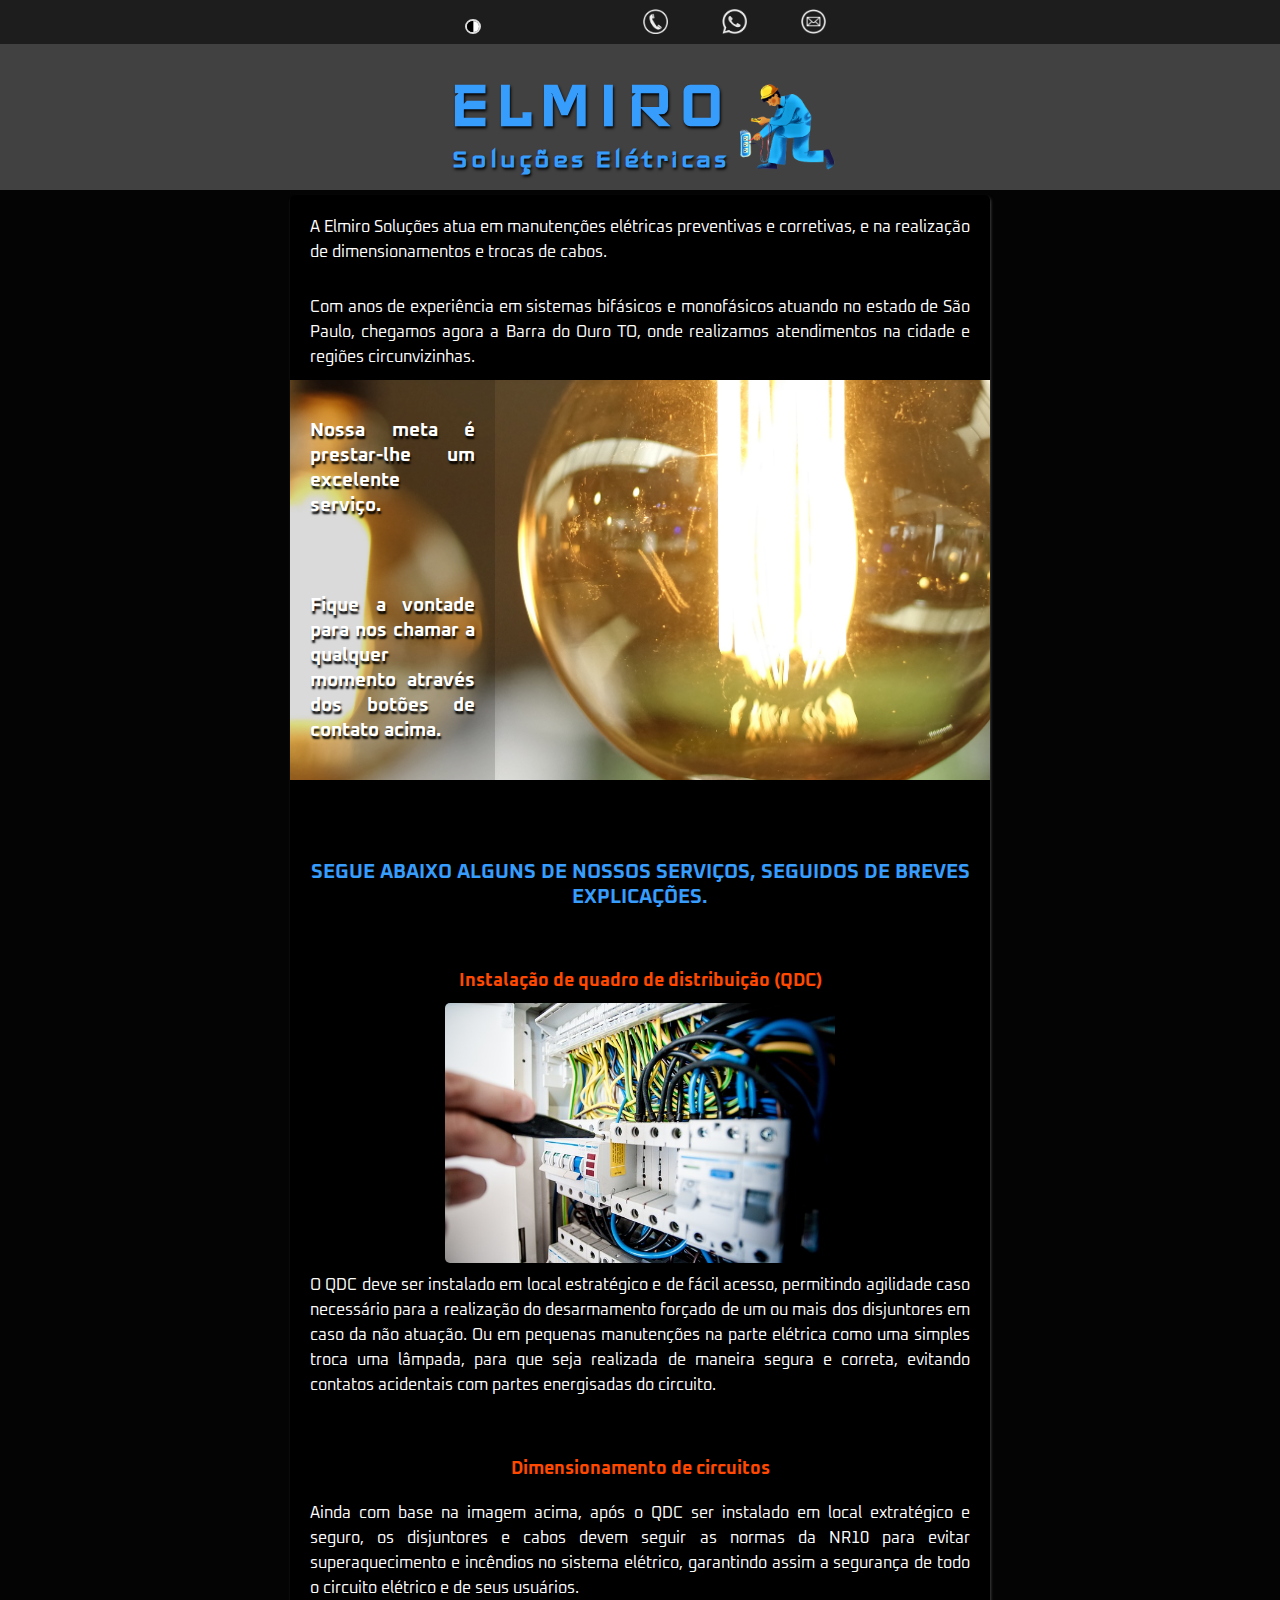
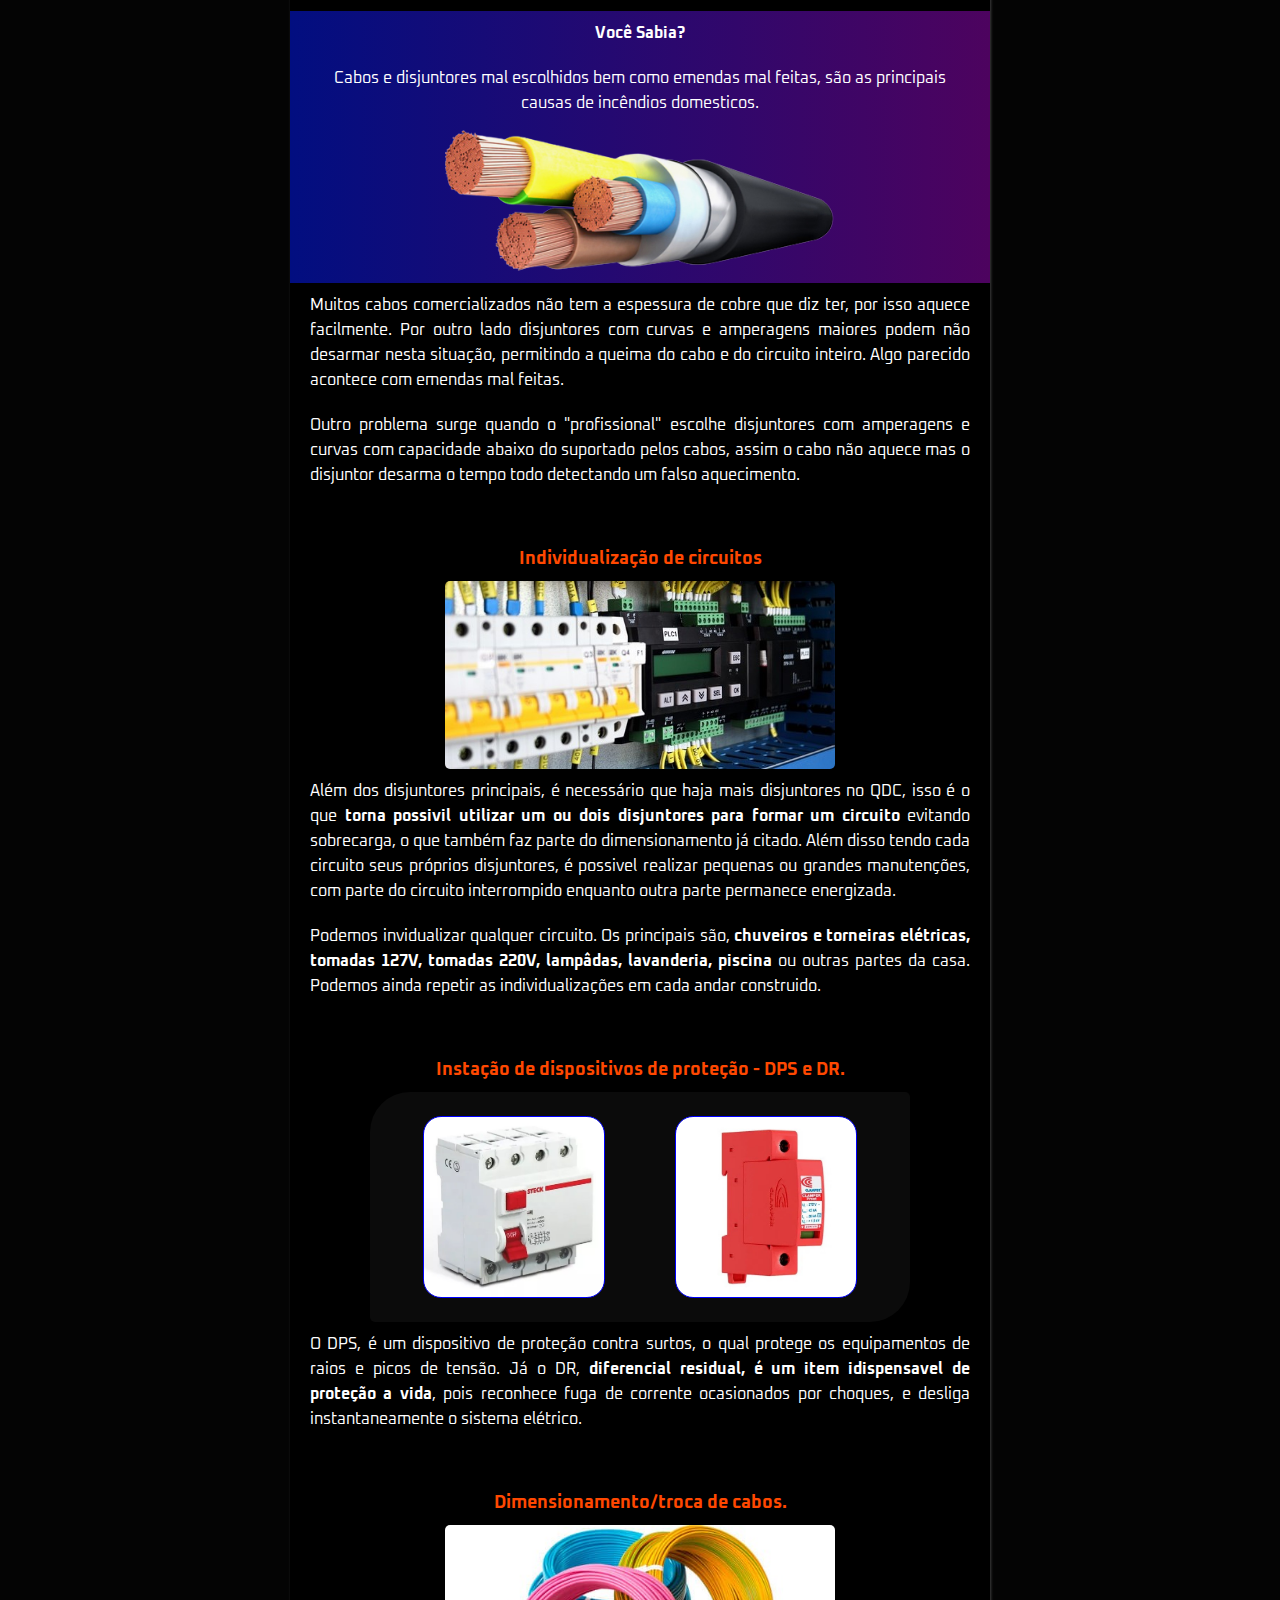
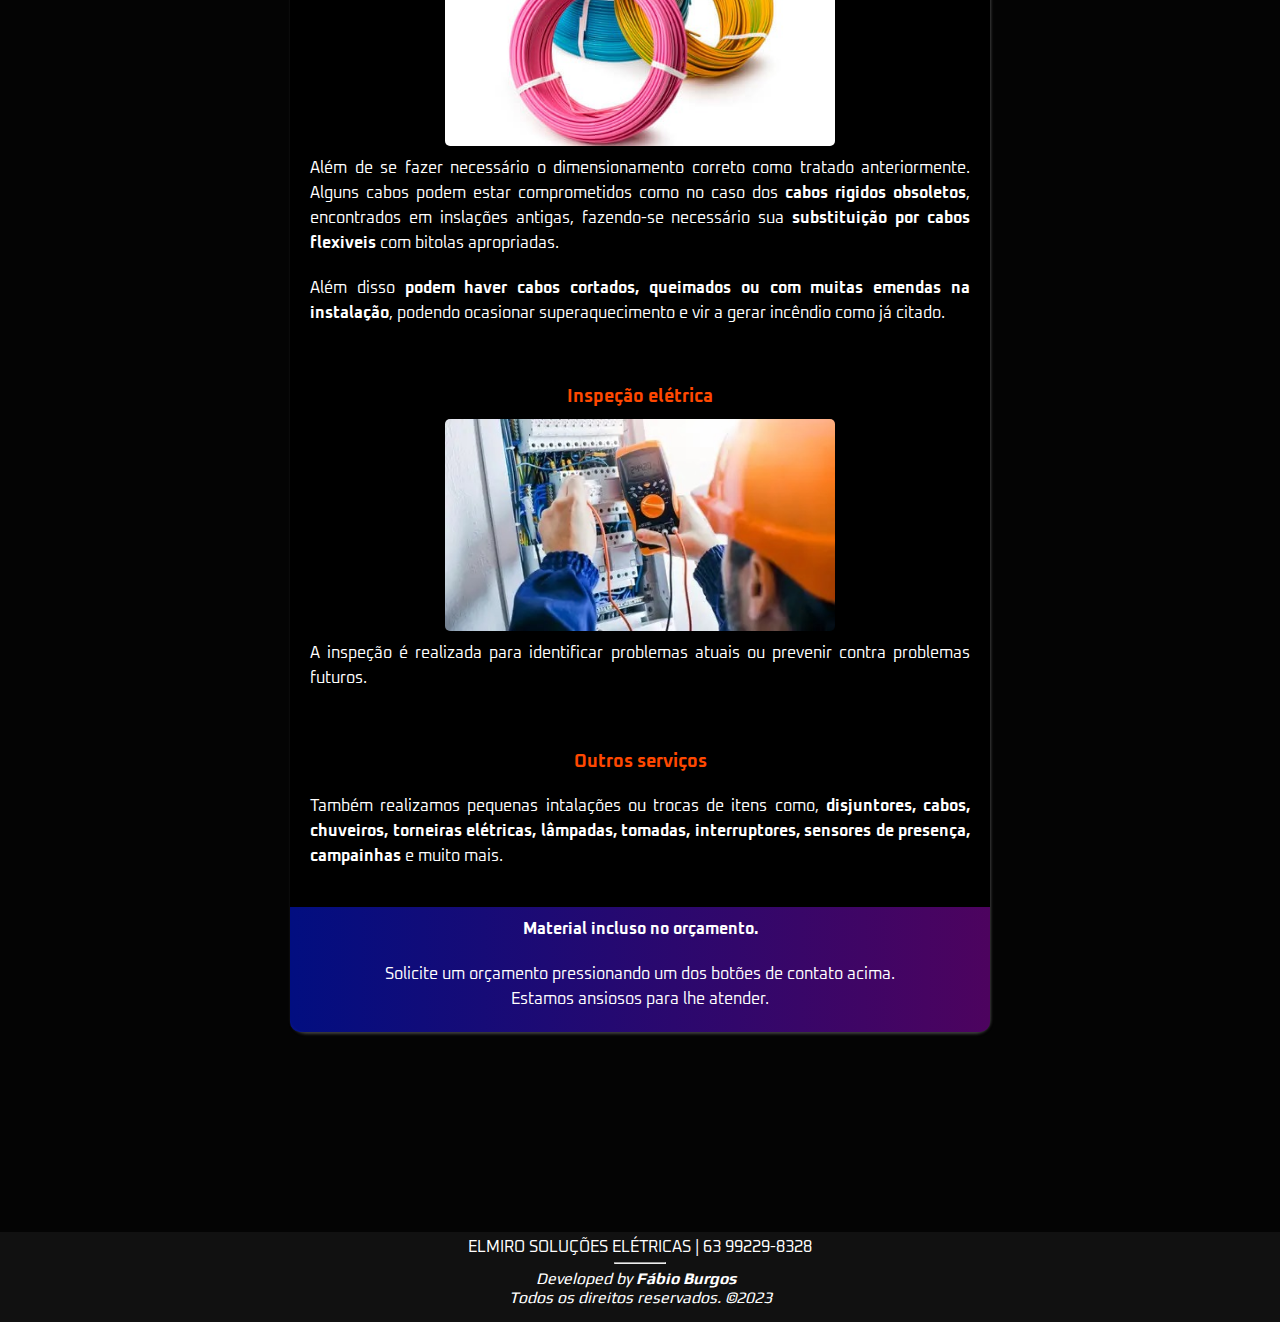
==== tema-dark/index.html @ 52d58f78 "tema dark adicionado" ====
<!DOCTYPE html>
<html lang="Pt-br">
<head>
    <meta charset="UTF-8">
    <meta http-equiv="X-UA-Compatible" content="IE=edge">
    <meta name="viewport" content="width=device-width, initial-scale=1.0">
    <title>Elmiro Soluções Elétricas</title>
    <link rel="stylesheet" href="style.css">
    <link rel="shortcut icon" href="imagens/favecon.ico" type="image/x-icon">
</head>
<body>
    <nav>
        <a id="botao-tema" href="../index.html"><img src="imagens/botao-tema.png" alt="tema claro"></a> &nbsp

        <a id="telefone" href="tel:63992298328"><img src="imagens/telefone.png" alt="telefone"></a>

        <a id="whatsapp"
        href="#"><img src="imagens/whatsapp.png" alt="whatsapp"></a>

        <a id="email" href="mailto: elmirosolucoeseletricas@gmail.com" target="_blank"><img src="imagens/email.png" alt="email" ></a>
       
    </nav>

    <header>
        <div id="container">            
            <div id="box-nome">
                <h1 id="nome">ELMIRO</h1>
                <h1>Soluções Elétricas</h1>
            </div>
            <div id="box-logo"></div>
        </div>

    </header>

    <main>
       <section>
       
        <p id="inicio">A Elmiro Soluções atua em manutenções elétricas preventivas e corretivas, e na realização de dimensionamentos e trocas de cabos.  </p>

        <p> Com anos de experiência em sistemas bifásicos e monofásicos atuando no estado de São Paulo, chegamos agora a Barra do Ouro TO, onde realizamos atendimentos na cidade e regiões circunvizinhas.</p>
       </section>

        <section id="fundo-lampadas">
            <p>Nossa meta é prestar-lhe um excelente serviço.             
            </p>

           <p> Fique a vontade para nos chamar a qualquer momento através dos botões de contato acima.</p>
        </section>

        <section id="servicos">
            <h2>SEGUE ABAIXO ALGUNS DE NOSSOS SERVIÇOS, SEGUIDOS DE BREVES EXPLICAÇÕES.</h2>
    

            <h3>Instalação de quadro de distribuição &#40;QDC&#41;</h3>

            <img src="imagens/quadro-eletrico.jpg" alt="Quadro de distribuição">
            <p>O QDC deve ser instalado em local estratégico e de fácil acesso, permitindo agilidade caso necessário para a realização do desarmamento forçado de um ou mais dos disjuntores em caso da não atuação. Ou em pequenas manutenções na parte elétrica como uma simples troca uma lâmpada, para que seja realizada de maneira segura e correta, evitando contatos acidentais com partes energisadas do circuito. </p>

            <h3>Dimensionamento de circuitos</h3>
            <p>Ainda com base na imagem acima, após o QDC ser instalado em local extratégico e seguro, os disjuntores e cabos devem seguir as normas da NR10 para evitar superaquecimento e incêndios no sistema elétrico, garantindo assim a segurança de todo o circuito elétrico e de seus usuários.</p>
            
            <aside class="curiosidade">
                
                <p><strong>Você Sabia?</strong></p>
                <p>Cabos e disjuntores mal escolhidos bem como emendas mal feitas, são as principais causas de incêndios domesticos.</p>

                <img src="imagens/cabos.png" alt="cabo elétrico">
               
            </aside>
                <p>Muitos cabos comercializados não tem a espessura de cobre que diz ter, por isso aquece facilmente. Por outro lado disjuntores com curvas e amperagens maiores podem não desarmar nesta situação, permitindo a queima do cabo e do circuito inteiro. Algo parecido acontece com emendas mal feitas.</p>
                <p>Outro problema surge quando o "profissional" escolhe disjuntores com amperagens e curvas com capacidade abaixo do suportado pelos cabos, assim o cabo não aquece mas o disjuntor desarma o tempo todo detectando um falso aquecimento.</p>

             <h3>Individualização de circuitos</h3>
            <img src="imagens/varios-disjuntores.jpg" alt="">
  
             <p>Além dos disjuntores principais, é necessário que haja mais disjuntores no QDC, isso é o que <strong>torna possivil utilizar um ou dois disjuntores para formar um circuito</strong> evitando sobrecarga, o que também faz parte do dimensionamento já citado. Além disso tendo cada circuito seus próprios disjuntores, é possivel realizar pequenas ou grandes manutenções, com parte do circuito interrompido enquanto outra parte permanece energizada. </p>

            <p>Podemos invidualizar qualquer circuito. Os principais são, <strong>chuveiros e torneiras elétricas, tomadas 127V, tomadas 220V, lampâdas, lavanderia, piscina</strong> ou outras partes da casa. Podemos ainda repetir as individualizações em cada andar construido.  </p>


             <h3>Instação de dispositivos de proteção - DPS e DR.</h3>
    
             <div id="dispositivos">       
               <div id="idr"></div>  &nbsp;
                 <div id="dps"></div>
             </div>

            <p>O DPS, é um dispositivo de proteção contra surtos, o qual protege os equipamentos de raios e picos de tensão. Já o DR, <strong>diferencial residual, é um item idispensavel de proteção a vida</strong>, pois reconhece fuga de corrente ocasionados por choques, e desliga instantaneamente o sistema elétrico. </p>

             <h3>Dimensionamento/troca de cabos.</h3>
             <img src="imagens/troca-de-cabos.jpg" alt="cabos elétricos">
             <p>Além de se fazer necessário o dimensionamento correto como tratado anteriormente. Alguns cabos podem estar comprometidos como no caso dos <strong>cabos rigidos obsoletos</strong>, encontrados em inslações antigas, fazendo-se necessário sua <strong>substituição por cabos flexiveis</strong> com bitolas apropriadas.</p>
             <p>Além disso <strong>podem haver cabos cortados, queimados ou com muitas emendas na instalação</strong>, podendo ocasionar superaquecimento e vir a gerar incêndio como já citado.</p>

            <h3>Inspeção elétrica</h3>
              <img src="imagens/inspecao.jpg" alt="multimetro">
                <p>A inspeção é realizada para identificar problemas atuais ou prevenir contra problemas futuros.</p>

             <h3>Outros serviços </h3>
             <p>Também realizamos pequenas intalações ou trocas de itens como, <strong>disjuntores, cabos, chuveiros, torneiras elétricas, lâmpadas, tomadas, interruptores, sensores de presença, campainhas</strong> e muito mais. 
                 </p>
    
                </section>

                <br>

                <aside id="material" class="curiosidade">
                    <p><strong>Material incluso no orçamento.</strong></p>
                    <p>Solicite um orçamento pressionando um dos botões de contato acima. <br>
                    Estamos ansiosos para lhe atender.</p>
                </aside>
    
        </section>              

    </main>

    <footer>
        <p >ELMIRO SOLUÇÕES ELÉTRICAS | 63 99229-8328</p>
        <hr>
        <p id="desenvolvedor"><i>Developed by
            <strong><a href="https://github.com/devburgos" target="_blank">Fábio Burgos</a></strong> &#160; <br> Todos os direitos reservados. &#169;2023</i>
        </p>

    </footer>
    
</body>
</html>
---- tema-dark/style.css ----
@charset "UTF-8";


@import url('https://fonts.googleapis.com/css2?family=Bruno+Ace&display=swap');

@import url('https://fonts.googleapis.com/css2?family=Iceland&display=swap');

@import url('https://fonts.googleapis.com/css2?family=Oxanium:wght@200;400;800&display=swap');

@import url('https://fonts.googleapis.com/css2?family=Play&display=swap');





*{
    margin: 0px;
    padding: 0px;
}


:root {
    --fonte-01:'Bruno Ace', cursive;
    --fonte-02:'Iceland', cursive;
    --fonte-04: 'Oxanium', cursive;
    --fonte-05:'Play', sans-serif;
    --cor-00:white;
    --cor-01: rgb(10, 4, 90);
    --cor-02:rgb(55, 157, 253);
    --cor-03:rgb(255, 72, 0);
    --cor-04:rgba(216, 216, 216, 0.363);

}

html, body{
    margin: 0px;
    padding: 0px;
    height: 100%;
    width: 100vw;
}

body{
    background-color:rgba(0, 0, 0, 0.986);

}


nav{
    position: fixed;
    width: 100vw;
    height: 25px;
    background-color: rgb(29, 29, 29);
    margin: -1px auto 0px auto;
    padding: 10px 5px 10px 5px;
    text-align: center;
    letter-spacing: 50px;

}


nav a#botao-tema img{
    border-radius: 50%;
    width: 12px;
    border: 2px solid rgba(255, 255, 255, 0.842);
    
}


nav a img {
    width: 25px;
}



header {
    background-color:rgb(66, 65, 65);
    width: 100vw;
    height: 190px;
    padding: 0px;
    margin: 0px auto;
    text-align: center;
    text-shadow: 1px 2px 3px rgb(0, 0, 0);

}

header div#container {
    display: inline-flex; 
    content: center;
    margin: 30px auto;
}

header div#box-logo {
    width: 100px;
    background:url('imagens/logo.png') center center no-repeat;
    background-size: 100px;
    margin-top: 16px;
  }


  header div#box-nome{   
    padding: 5px;
    margin: 30px auto;
    font-family: var(--fonte-02);
    font-size: 16px;  
    letter-spacing: 3px;
    color: var(--cor-02);
}


h1#nome {
    font-size: 80px;
    letter-spacing: 6.5px;
}



img{
    width: 25px;
}

main {
    background-color:black;
    max-width: 700px;
    max-height: 6500px;
    margin: 5px auto 200px auto;
    box-shadow: 1px 2px 3px rgba(83, 83, 83, 0.753);
    border-radius: 5px 5px 15px 15px; 
   
}

main p{
    font-family: var(--fonte-04);
    font-size: 16px;
    text-align: justify;
    line-height: 25px;
    padding: 10px 20px 10px 20px;
    color: var(--cor-00);
}

main p#inicio {
    padding: 20px;
}

section#fundo-lampadas {
    max-width:700px; 
    height: 400px;
    margin: auto;  

    background: url('imagens/fundo-lambadas-acesas.jpg' )center center;
    background-size: cover;
    background-attachment: fixed;
}

section#fundo-lampadas p{
    background-color: rgba(0, 0, 0, 0.144);
    width: 165px;    
    color:var(--cor-00);
    font-size: 19px;
    font-weight: bold;
    text-shadow: 1px 3px 2px black;
    padding: 38px 20px 37px 20px;
}


section#servicos h2 {
    font-family: var(--fonte-04);
    font-size: 20px;
    margin: 80px 20px 60px 20px;
    color: var(--cor-02);
    text-align: center;

}

section#servicos h3 {
    font-family: var(--fonte-04);
    font-size: 18px;
    margin:50px 20px 10px 20px;
    color: var(--cor-03);
    text-align: center;


}

section#servicos img {
width: 390px;
margin: auto;
display: block;
border-radius: 5px;
}

aside.curiosidade{
    background-image: linear-gradient(to left, rgb(77, 3, 95),rgba(2, 16, 146, 0.877));
    color: var(--cor-00);
    padding-bottom: 10px;
}

aside.curiosidade p{
    text-align: center;

}

div#dispositivos{
    display: flex;
    content: justify;
    max-width: 500px;
    height: 190px;
    margin: auto;
    background-color: rgba(112, 112, 112, 0.103);
    padding: 20px;
    border-radius: 40px 5px 40px 5px;
}

div#idr{
    background: url('imagens/idr.jpg') center center no-repeat;
    background-size: contain;
    width: 180px;
    height: 180px;
    border-radius: 10%;
    margin: auto;
    border: 1px solid blue;

}

div#dps{
    background: url('imagens/dps.jpg') center center no-repeat;
    background-size: contain;
    width: 180px;
    height: 180px;
    border-radius: 10%;
    margin: auto;
    border: 1px solid blue;

}

aside#material{
    margin-top: 10px;
    border-radius: 0px 0px 10px 10px;
}



footer{
    height: 80px;
    bottom: 0;   
    background-color: rgba(20, 20, 20, 0.836);
    margin: auto;

    font-family: var(--fonte-04);
    color: var(--cor-00);
    font-size: 16px;
    text-align: center;
    padding: 5px;
}

hr{
    width: 50px;
    margin: 5px auto;
}

footer p#desenvolvedor {
    color: var(--cor-00);
    font-family:var(--fonte-05);
   

}

footer p#desenvolvedor a {
    text-decoration: none;
    color: var(--cor-00);
}
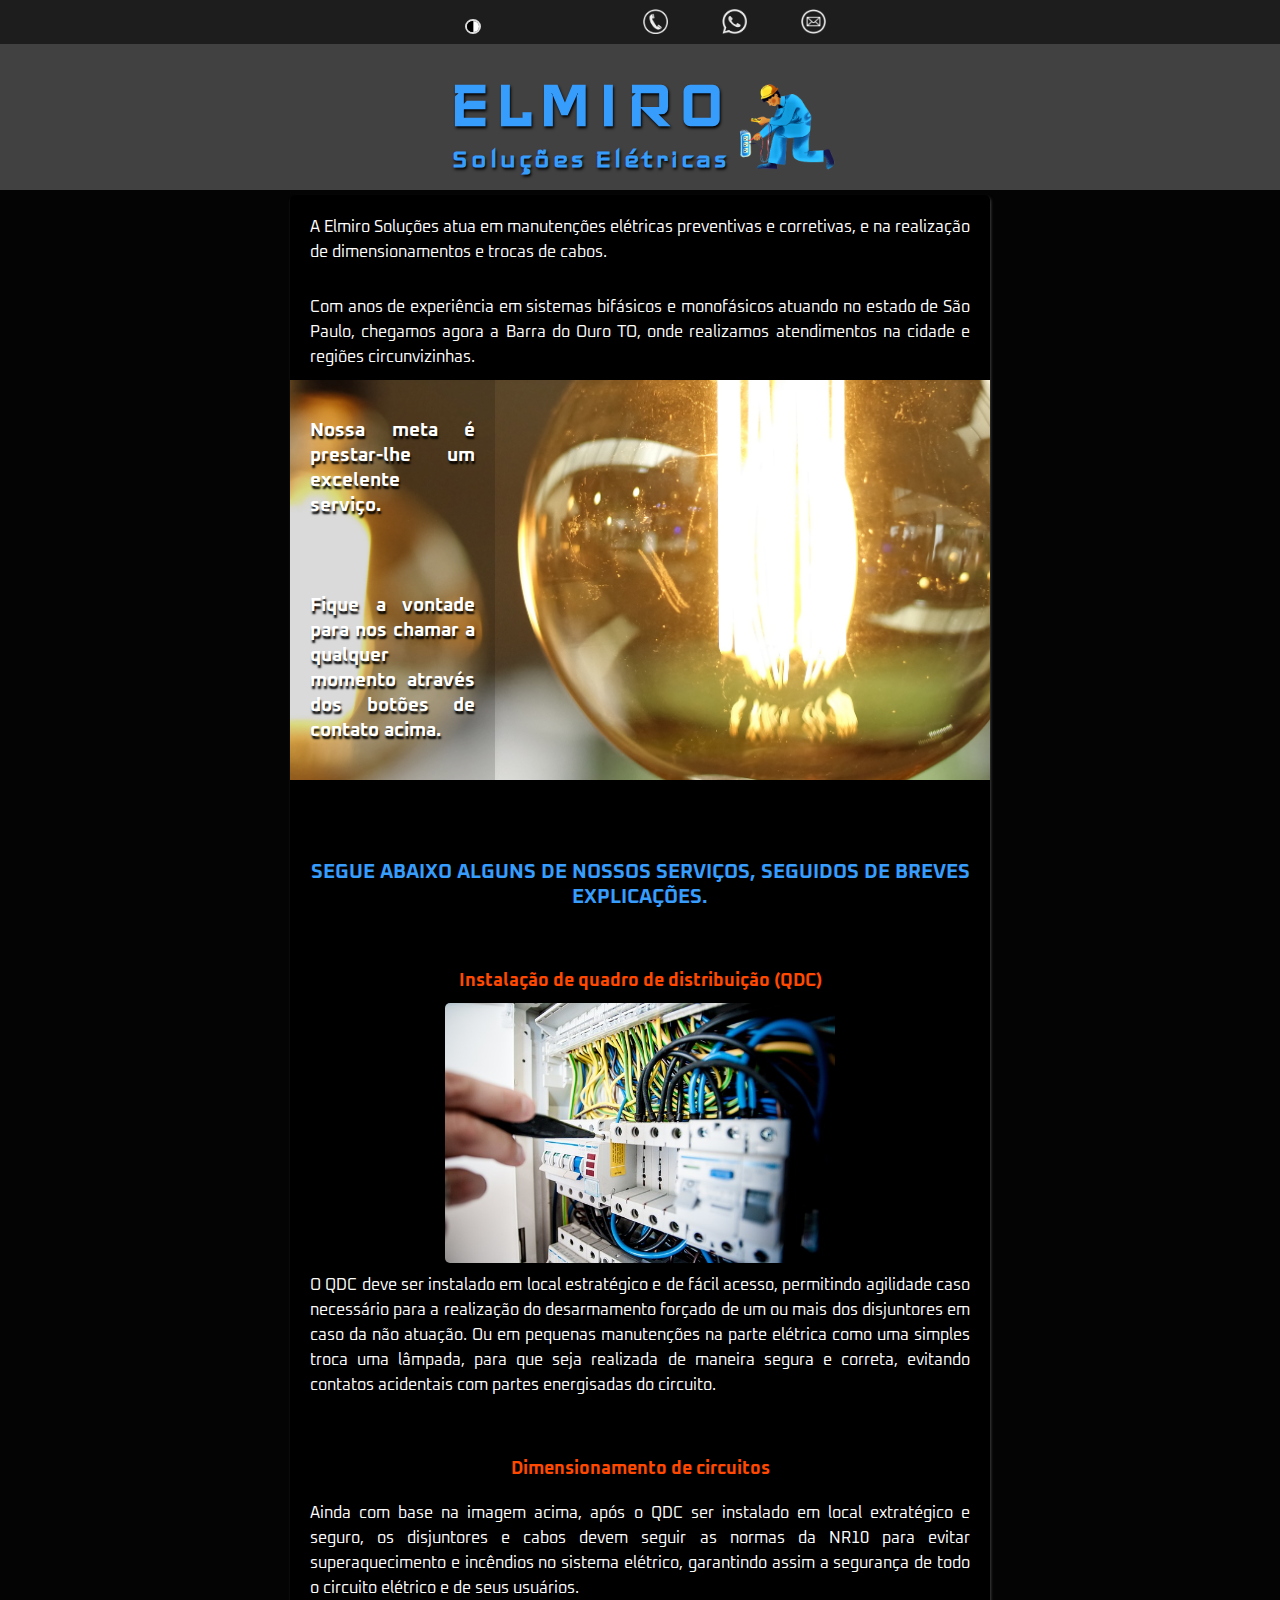
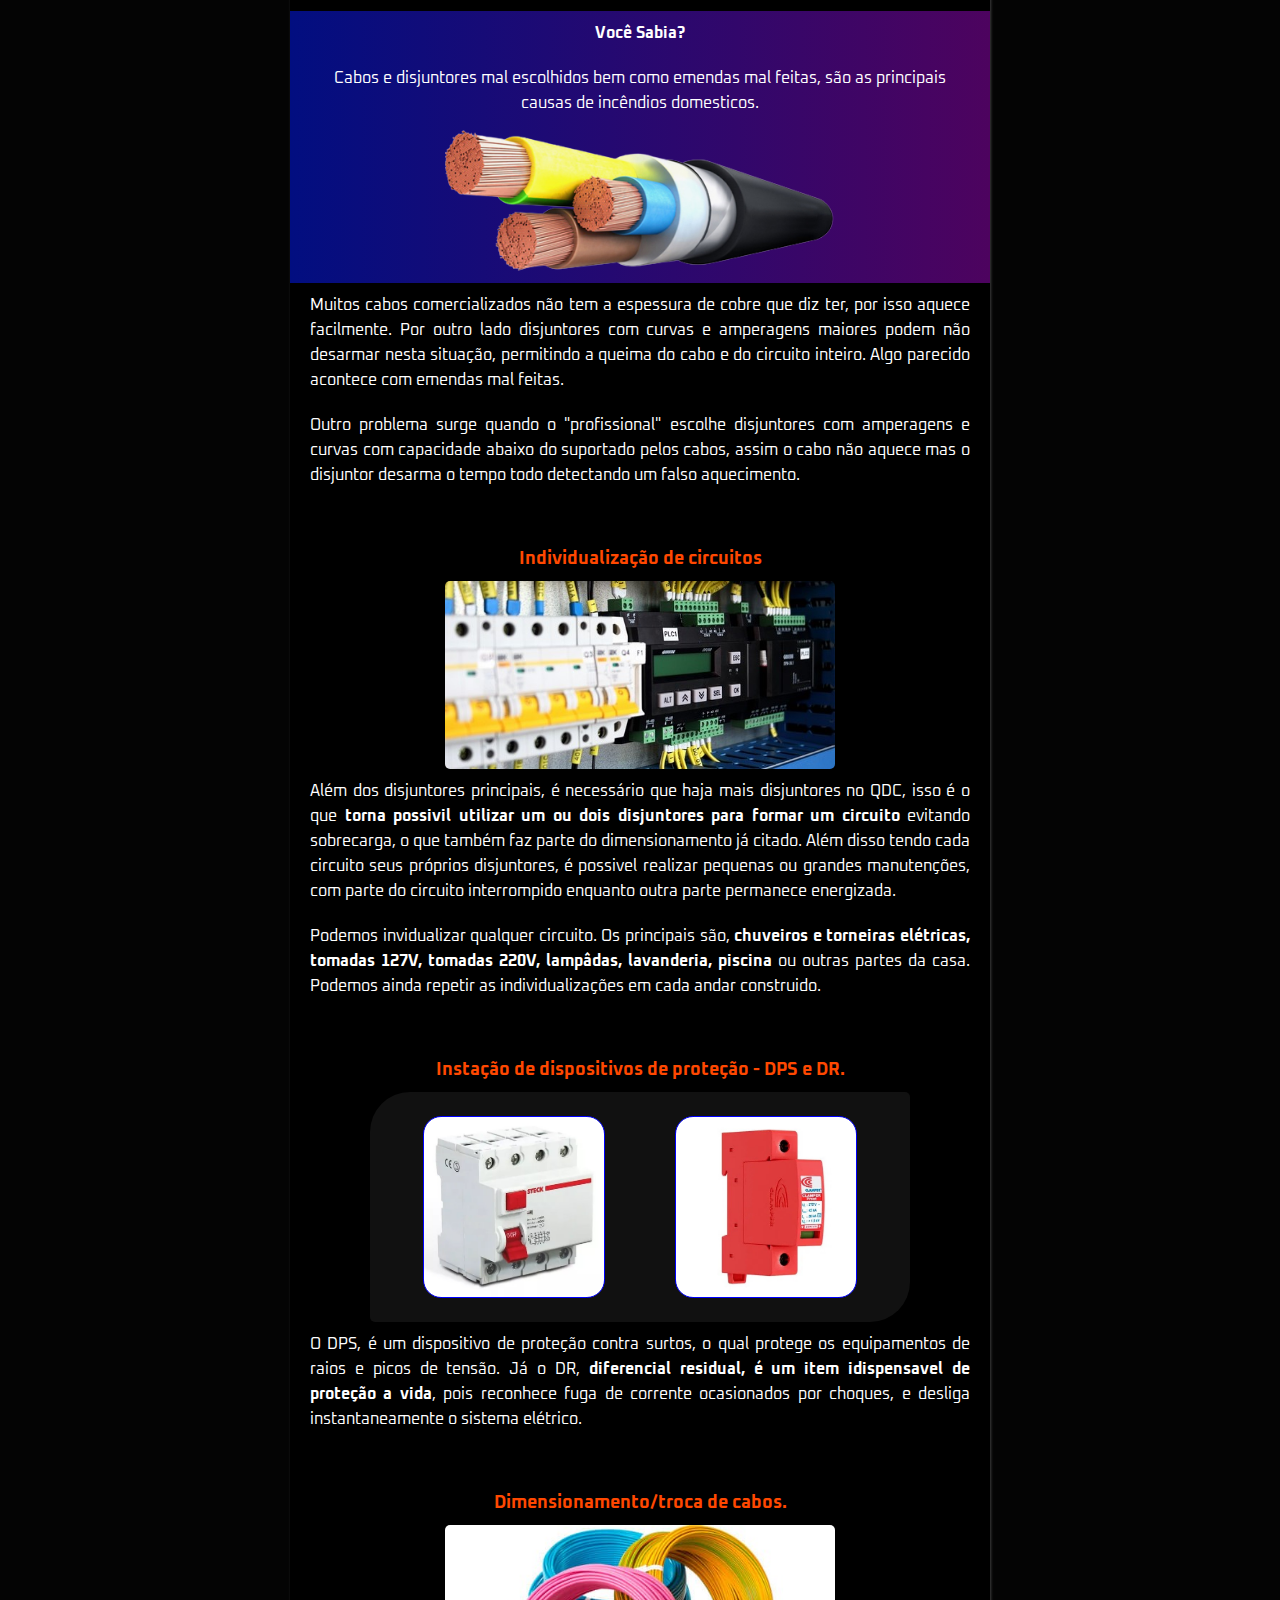
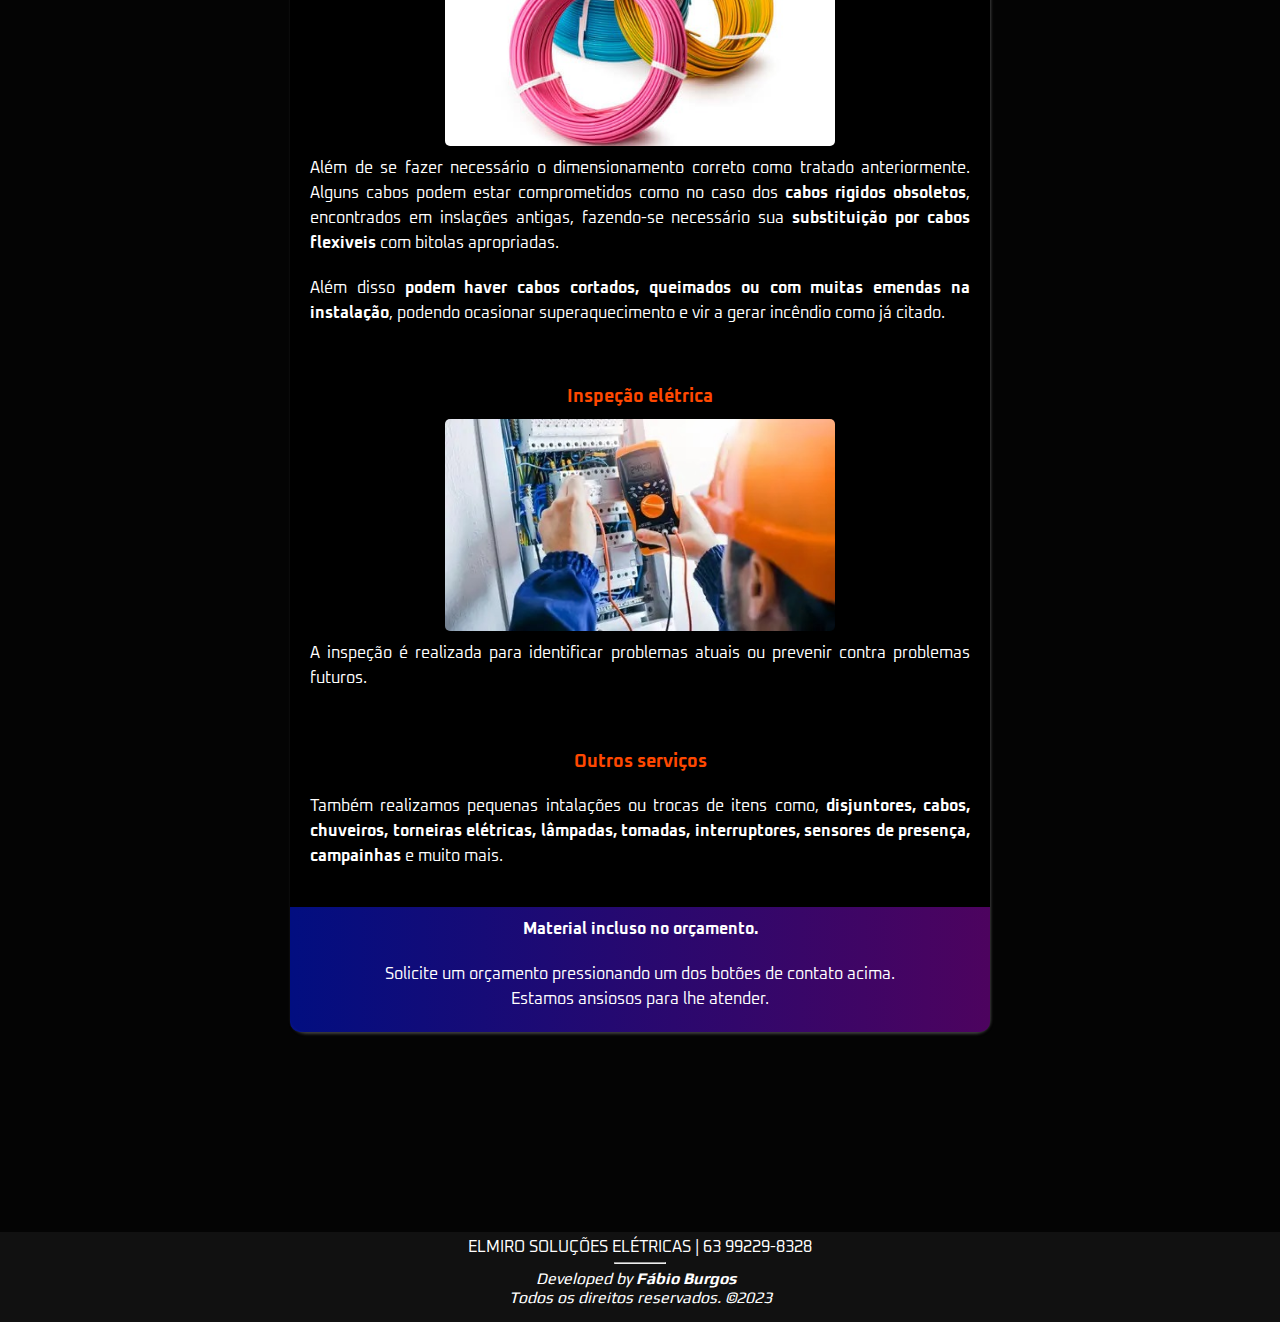
==== commit 89cc8993: "adicionando links" ====
--- a/tema-dark/index.html
+++ b/tema-dark/index.html
@@ -12,10 +12,10 @@
     <nav>
         <a id="botao-tema" href="../index.html"><img src="imagens/botao-tema.png" alt="tema claro"></a> &nbsp
 
-        <a id="telefone" href="tel:63992298328"><img src="imagens/telefone.png" alt="telefone"></a>
+        <a id="telefone" href="tel:63992298328" target="_blank"><img src="imagens/telefone.png" alt="telefone"></a>
 
         <a id="whatsapp"
-        href="#"><img src="imagens/whatsapp.png" alt="whatsapp"></a>
+        href="https://wa.me/qr/KACLJBRUQQUOG1" target="_blank"><img src="imagens/whatsapp.png" alt="whatsapp"></a>
 
         <a id="email" href="mailto: elmirosolucoeseletricas@gmail.com" target="_blank"><img src="imagens/email.png" alt="email" ></a>
        
@@ -115,7 +115,7 @@
     </main>
 
     <footer>
-        <p >ELMIRO SOLUÇÕES ELÉTRICAS | 63 99229-8328</p>
+        <p >ELMIRO SOLUÇÕES ELÉTRICAS | <a href="tel:63992298328" target="_blank">63 99229-8328</a></p>
         <hr>
         <p id="desenvolvedor"><i>Developed by
             <strong><a href="https://github.com/devburgos" target="_blank">Fábio Burgos</a></strong> &#160; <br> Todos os direitos reservados. &#169;2023</i>
--- a/tema-dark/style.css
+++ b/tema-dark/style.css
@@ -205,7 +205,7 @@
     max-width: 500px;
     height: 190px;
     margin: auto;
-    background-color: rgba(112, 112, 112, 0.103);
+    background-color: rgba(112, 112, 112, 0.151);
     padding: 20px;
     border-radius: 40px 5px 40px 5px;
 }
@@ -264,7 +264,7 @@
 
 }
 
-footer p#desenvolvedor a {
+footer a {
     text-decoration: none;
     color: var(--cor-00);
 }
